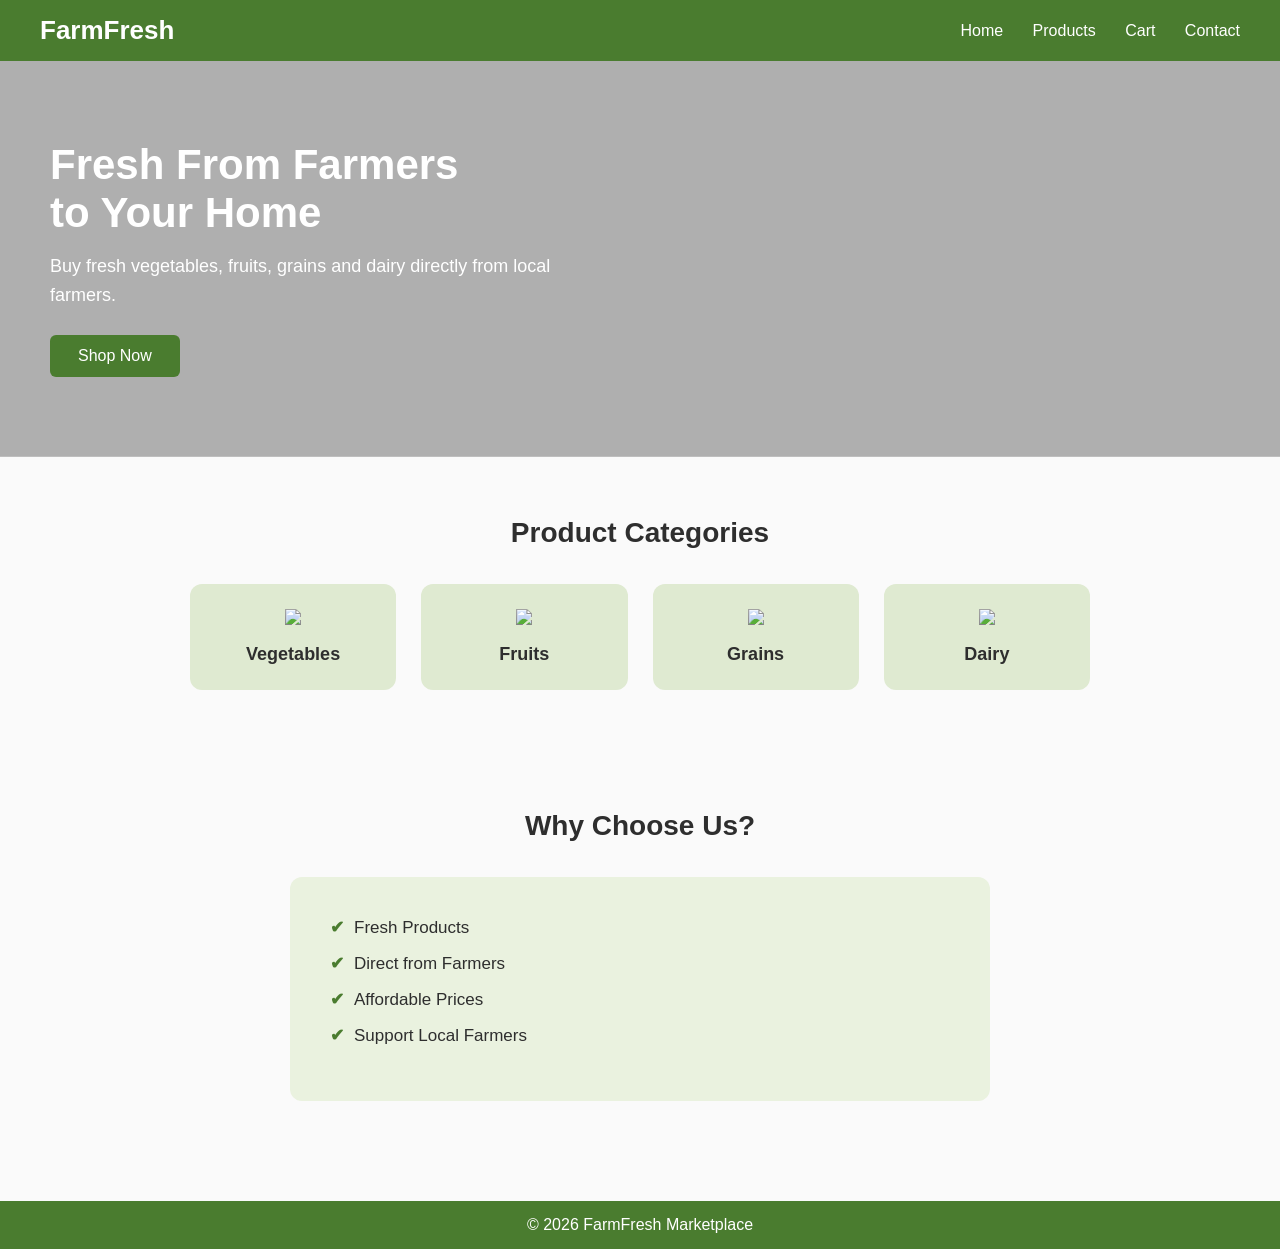
==== index.html @ 1647afa7 "Initial commit" ====
<!DOCTYPE html>
<html lang="en">
<head>
    <meta charset="UTF-8">
    <title>FarmFresh</title>
    <meta name="viewport" content="width=device-width, initial-scale=1.0">

    <style>
        :root {
            --green-dark: #4a7c2f;
            --green-light: #eaf2df;
            --green-soft: #dfead1;
            --text-dark: #2e2e2e;
        }

        * {
            margin: 0;
            padding: 0;
            box-sizing: border-box;
            font-family: "Segoe UI", sans-serif;
        }

        body {
            background-color: #fafafa;
            color: var(--text-dark);
        }

        /* NAVBAR */
        header {
            background-color: var(--green-dark);
            padding: 15px 40px;
            display: flex;
            justify-content: space-between;
            align-items: center;
            color: white;
        }

        header h1 {
            font-size: 26px;
        }

        nav a {
            color: white;
            text-decoration: none;
            margin-left: 25px;
            font-weight: 500;
        }

        nav a:hover {
            text-decoration: underline;
        }

        /* HERO */
        .hero {
            background: 
                linear-gradient(rgba(0,0,0,0.3), rgba(0,0,0,0.3)),
                url("https://images.unsplash.com/photo-1542838132-92c53300491e");
            background-size: cover;
            background-position: center;
            padding: 80px 50px;
            color: white;
        }

        .hero-content {
            max-width: 550px;
        }

        .hero h2 {
            font-size: 42px;
            margin-bottom: 15px;
        }

        .hero p {
            font-size: 18px;
            margin-bottom: 25px;
            line-height: 1.6;
        }

        .hero button {
            background-color: var(--green-dark);
            border: none;
            padding: 12px 28px;
            font-size: 16px;
            color: white;
            cursor: pointer;
            border-radius: 6px;
        }

        .hero button:hover {
            background-color: #3e6826;
        }

        /* SECTION */
        section {
            padding: 60px 40px;
            text-align: center;
        }

        section h3 {
            font-size: 28px;
            margin-bottom: 35px;
        }

        /* CATEGORIES */
        .categories {
            display: grid;
            grid-template-columns: repeat(auto-fit, minmax(180px, 1fr));
            gap: 25px;
            max-width: 900px;
            margin: auto;
        }

        .card {
            background-color: var(--green-soft);
            padding: 25px;
            border-radius: 12px;
            transition: transform 0.2s;
            cursor: pointer;
        }

        .card:hover {
            transform: translateY(-6px);
        }

        .card img {
            width: 60px;
            margin-bottom: 15px;
        }

        .card h4 {
            font-size: 18px;
        }

        /* WHY CHOOSE US */
        .why {
            background-color: var(--green-light);
            max-width: 700px;
            margin: auto;
            padding: 40px;
            border-radius: 12px;
            text-align: left;
        }

        .why li {
            list-style: none;
            margin-bottom: 15px;
            font-size: 17px;
        }

        .why li::before {
            content: "✔";
            color: var(--green-dark);
            font-weight: bold;
            margin-right: 10px;
        }

        /* FOOTER */
        footer {
            background-color: var(--green-dark);
            color: white;
            text-align: center;
            padding: 15px;
            margin-top: 40px;
        }

        /* RESPONSIVE */
        @media (max-width: 600px) {
            .hero h2 {
                font-size: 32px;
            }
        }
    </style>
</head>
<body>

<header>
    <h1>FarmFresh</h1>
    <nav>
        <a href="#">Home</a>
        <a href="#">Products</a>
        <a href="#">Cart</a>
        <a href="#">Contact</a>
    </nav>
</header>

<div class="hero">
    <div class="hero-content">
        <h2>Fresh From Farmers<br>to Your Home</h2>
        <p>
            Buy fresh vegetables, fruits, grains and dairy
            directly from local farmers.
        </p>
        <button onclick="shopNow()">Shop Now</button>
    </div>
</div>

<section>
    <h3>Product Categories</h3>
    <div class="categories">
        <div class="card">
            <img src="https://img.icons8.com/color/96/broccoli.png">
            <h4>Vegetables</h4>
        </div>
        <div class="card">
            <img src="https://img.icons8.com/color/96/apple.png">
            <h4>Fruits</h4>
        </div>
        <div class="card">
            <img src="https://img.icons8.com/color/96/wheat.png">
            <h4>Grains</h4>
        </div>
        <div class="card">
            <img src="https://img.icons8.com/color/96/milk-bottle.png">
            <h4>Dairy</h4>
        </div>
    </div>
</section>

<section>
    <h3>Why Choose Us?</h3>
    <ul class="why">
        <li>Fresh Products</li>
        <li>Direct from Farmers</li>
        <li>Affordable Prices</li>
        <li>Support Local Farmers</li>
    </ul>
</section>

<footer>
    © 2026 FarmFresh Marketplace
</footer>

<script>
    function shopNow() {
        alert("Redirecting to products page...");
    }
</script>

</body>
</html>
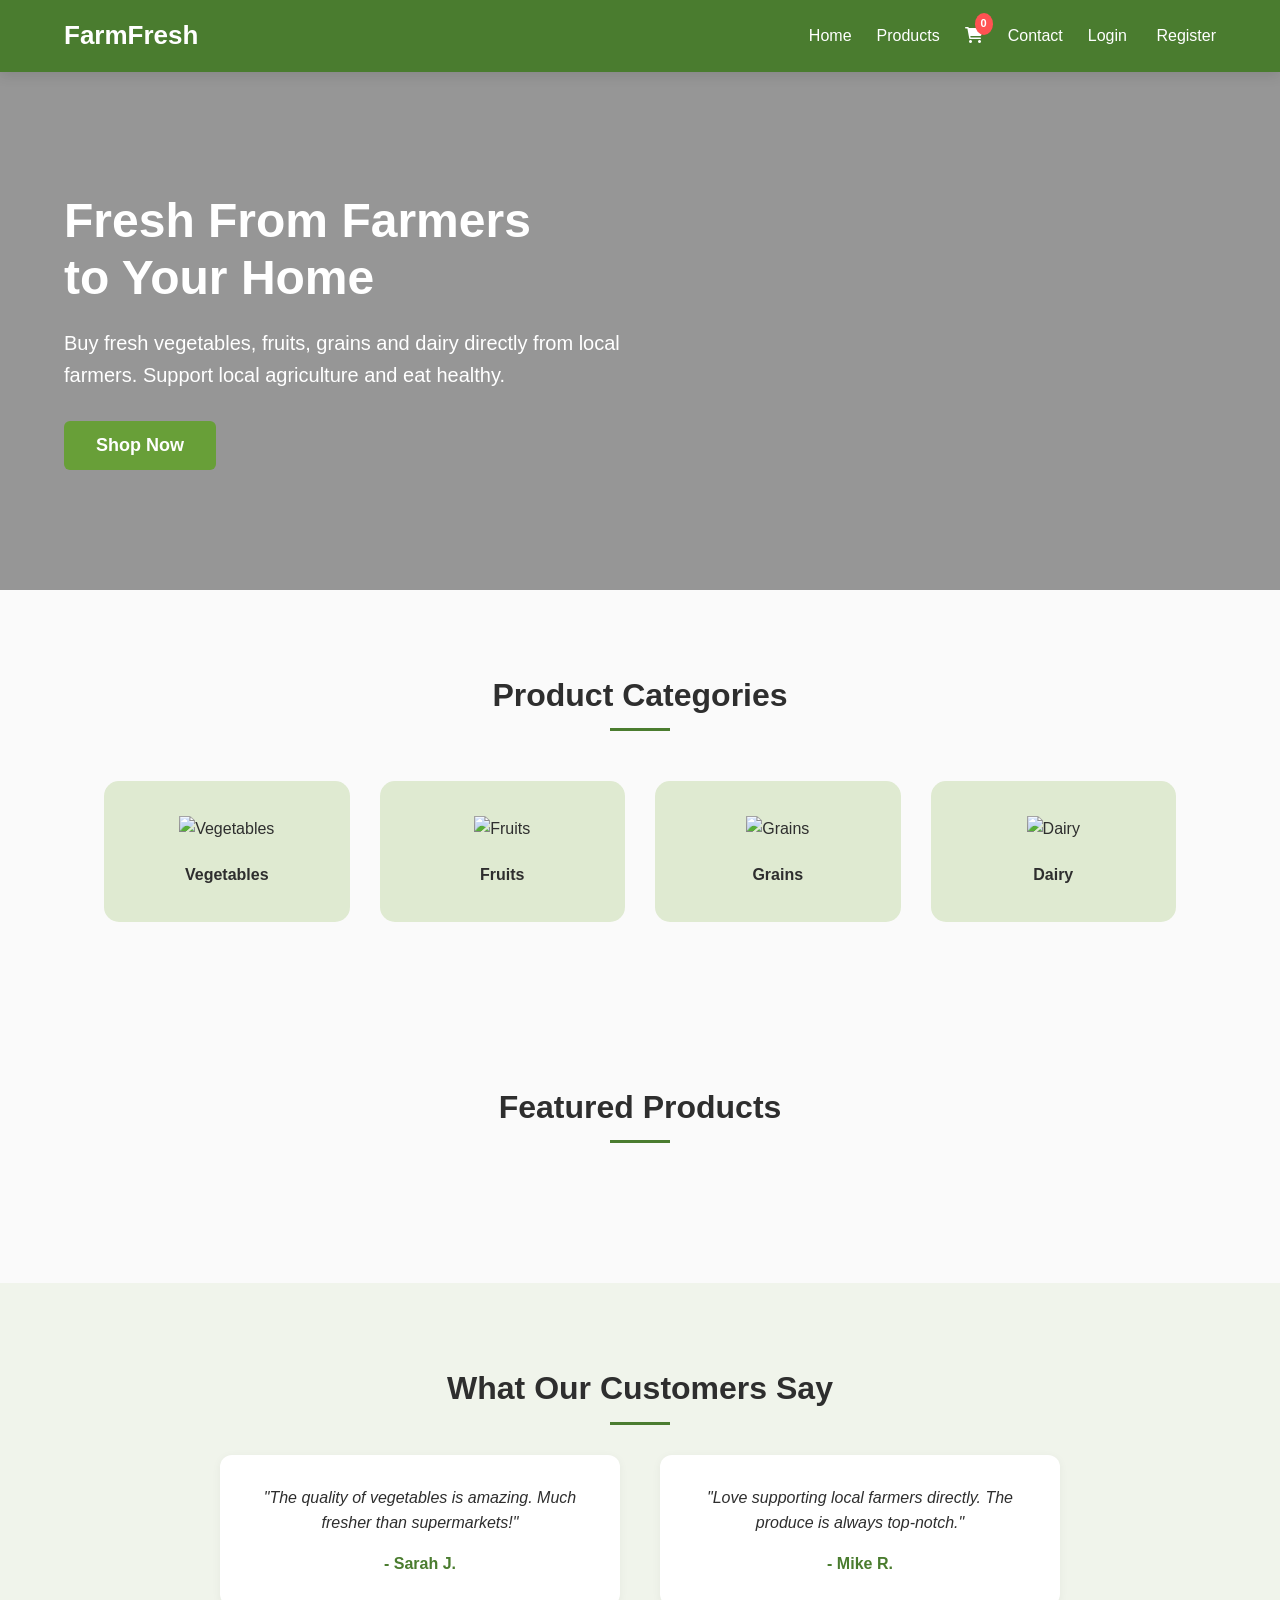
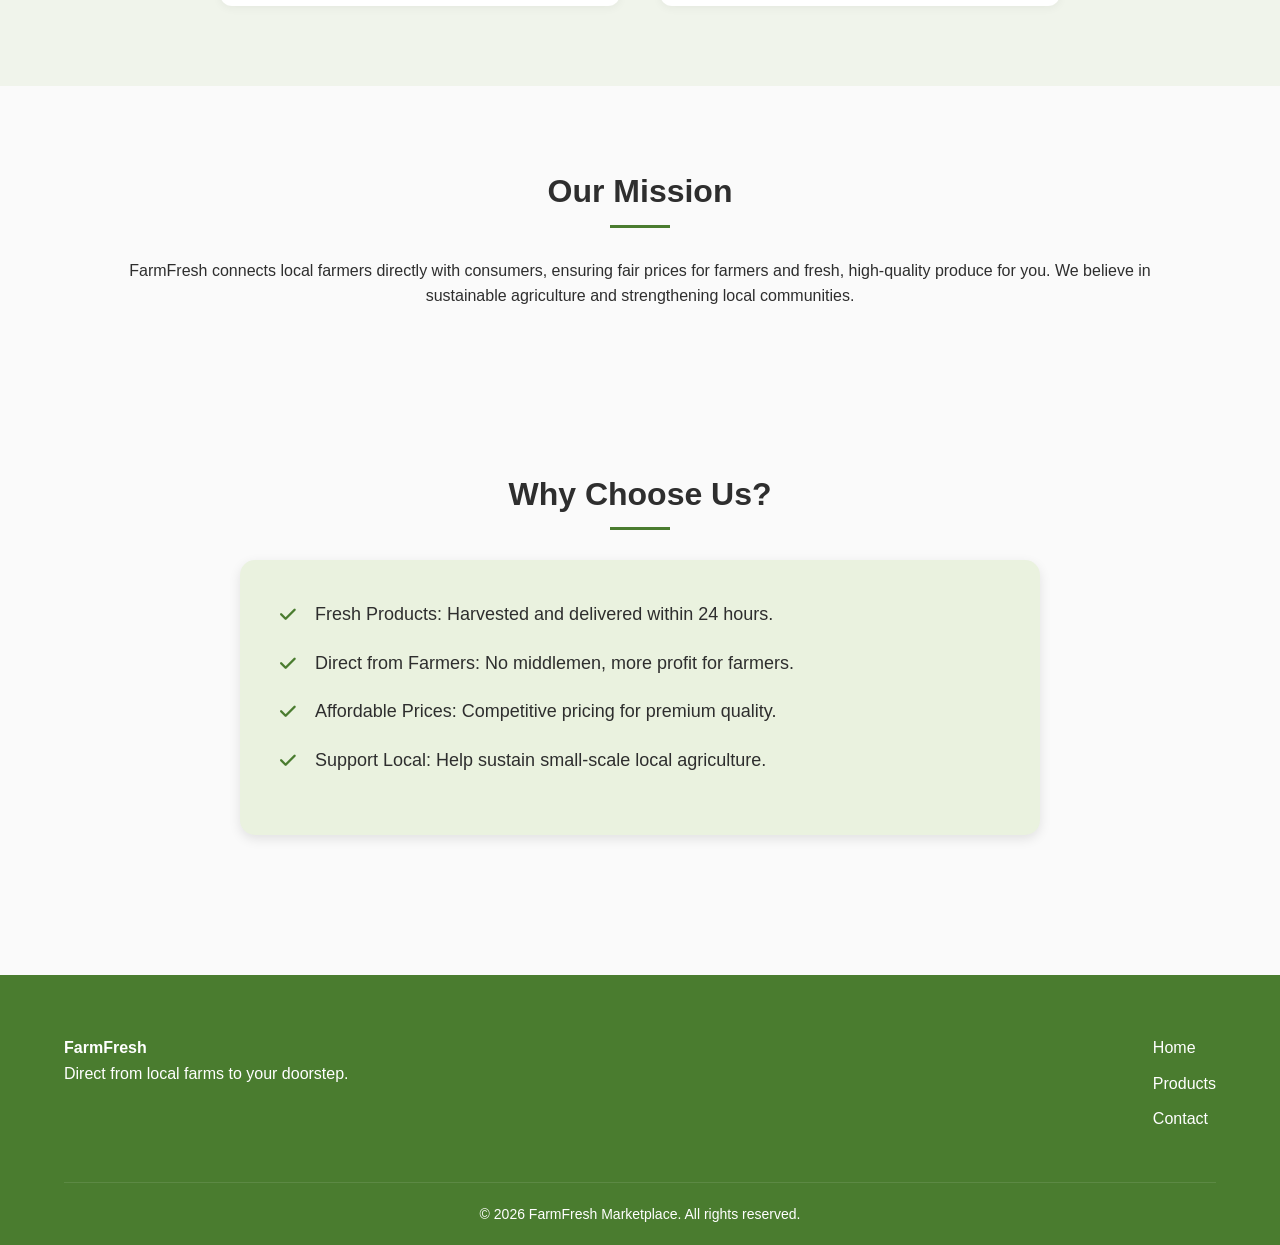
==== commit 68b47041: "deploy build" ====
--- a/index.html
+++ b/index.html
@@ -2,239 +2,321 @@
 <html lang="en">
 <head>
     <meta charset="UTF-8">
-    <title>FarmFresh</title>
+    <title>FarmFresh | Direct from Farmers</title>
     <meta name="viewport" content="width=device-width, initial-scale=1.0">
-
-    <style>
-        :root {
-            --green-dark: #4a7c2f;
-            --green-light: #eaf2df;
-            --green-soft: #dfead1;
-            --text-dark: #2e2e2e;
-        }
-
-        * {
-            margin: 0;
-            padding: 0;
-            box-sizing: border-box;
-            font-family: "Segoe UI", sans-serif;
-        }
-
-        body {
-            background-color: #fafafa;
-            color: var(--text-dark);
-        }
-
-        /* NAVBAR */
-        header {
-            background-color: var(--green-dark);
-            padding: 15px 40px;
-            display: flex;
-            justify-content: space-between;
-            align-items: center;
-            color: white;
-        }
-
-        header h1 {
-            font-size: 26px;
-        }
-
-        nav a {
-            color: white;
-            text-decoration: none;
-            margin-left: 25px;
-            font-weight: 500;
-        }
-
-        nav a:hover {
-            text-decoration: underline;
-        }
-
-        /* HERO */
-        .hero {
-            background: 
-                linear-gradient(rgba(0,0,0,0.3), rgba(0,0,0,0.3)),
-                url("https://images.unsplash.com/photo-1542838132-92c53300491e");
-            background-size: cover;
-            background-position: center;
-            padding: 80px 50px;
-            color: white;
-        }
-
-        .hero-content {
-            max-width: 550px;
-        }
-
-        .hero h2 {
-            font-size: 42px;
-            margin-bottom: 15px;
-        }
-
-        .hero p {
-            font-size: 18px;
-            margin-bottom: 25px;
-            line-height: 1.6;
-        }
-
-        .hero button {
-            background-color: var(--green-dark);
-            border: none;
-            padding: 12px 28px;
-            font-size: 16px;
-            color: white;
-            cursor: pointer;
-            border-radius: 6px;
-        }
-
-        .hero button:hover {
-            background-color: #3e6826;
-        }
-
-        /* SECTION */
-        section {
-            padding: 60px 40px;
-            text-align: center;
-        }
-
-        section h3 {
-            font-size: 28px;
-            margin-bottom: 35px;
-        }
-
-        /* CATEGORIES */
-        .categories {
-            display: grid;
-            grid-template-columns: repeat(auto-fit, minmax(180px, 1fr));
-            gap: 25px;
-            max-width: 900px;
-            margin: auto;
-        }
-
-        .card {
-            background-color: var(--green-soft);
-            padding: 25px;
-            border-radius: 12px;
-            transition: transform 0.2s;
-            cursor: pointer;
-        }
-
-        .card:hover {
-            transform: translateY(-6px);
-        }
-
-        .card img {
-            width: 60px;
-            margin-bottom: 15px;
-        }
-
-        .card h4 {
-            font-size: 18px;
-        }
-
-        /* WHY CHOOSE US */
-        .why {
-            background-color: var(--green-light);
-            max-width: 700px;
-            margin: auto;
-            padding: 40px;
-            border-radius: 12px;
-            text-align: left;
-        }
-
-        .why li {
-            list-style: none;
-            margin-bottom: 15px;
-            font-size: 17px;
-        }
-
-        .why li::before {
-            content: "✔";
-            color: var(--green-dark);
-            font-weight: bold;
-            margin-right: 10px;
-        }
-
-        /* FOOTER */
-        footer {
-            background-color: var(--green-dark);
-            color: white;
-            text-align: center;
-            padding: 15px;
-            margin-top: 40px;
-        }
-
-        /* RESPONSIVE */
-        @media (max-width: 600px) {
-            .hero h2 {
-                font-size: 32px;
-            }
-        }
-    </style>
+    <link rel="stylesheet" href="styles.css">
+    <link rel="stylesheet" href="https://cdnjs.cloudflare.com/ajax/libs/font-awesome/6.0.0/css/all.min.css">
 </head>
 <body>
 
 <header>
-    <h1>FarmFresh</h1>
+    <div class="logo" onclick="showPage('home')">
+        <h1>FarmFresh</h1>
+    </div>
     <nav>
-        <a href="#">Home</a>
-        <a href="#">Products</a>
-        <a href="#">Cart</a>
-        <a href="#">Contact</a>
+        <a href="javascript:void(0)" onclick="showPage('home')">Home</a>
+        <a href="javascript:void(0)" onclick="showPage('products')">Products</a>
+        <a href="javascript:void(0)" onclick="showPage('cart')" class="cart-icon-container">
+            <i class="fas fa-shopping-cart"></i>
+            <span id="cart-count">0</span>
+        </a>
+        <a href="javascript:void(0)" onclick="showPage('contact')">Contact</a>
+        <span id="auth-links">
+            <a href="javascript:void(0)" onclick="showPage('login')">Login</a>
+            <a href="javascript:void(0)" onclick="showPage('register')">Register</a>
+        </span>
+        <span id="user-info" class="hidden">
+            <a href="javascript:void(0)" id="admin-link" class="hidden" onclick="showPage('admin')">Admin</a>
+            <span id="user-email-display"></span>
+            <a href="javascript:void(0)" onclick="logout()">Logout</a>
+        </span>
     </nav>
 </header>
 
-<div class="hero">
-    <div class="hero-content">
-        <h2>Fresh From Farmers<br>to Your Home</h2>
-        <p>
-            Buy fresh vegetables, fruits, grains and dairy
-            directly from local farmers.
-        </p>
-        <button onclick="shopNow()">Shop Now</button>
-    </div>
+<main id="main-content">
+    <!-- HOME PAGE -->
+    <div id="home-page" class="page">
+        <div class="hero">
+            <div class="hero-content">
+                <h2>Fresh From Farmers<br>to Your Home</h2>
+                <p>
+                    Buy fresh vegetables, fruits, grains and dairy
+                    directly from local farmers. Support local agriculture and eat healthy.
+                </p>
+                <button onclick="showPage('products')">Shop Now</button>
+            </div>
+        </div>
+
+        <section>
+            <h3>Product Categories</h3>
+            <div class="categories">
+                <div class="card" onclick="filterProducts('Vegetables')">
+                    <img src="https://img.icons8.com/color/96/broccoli.png" alt="Vegetables">
+                    <h4>Vegetables</h4>
+                </div>
+                <div class="card" onclick="filterProducts('Fruits')">
+                    <img src="https://img.icons8.com/color/96/apple.png" alt="Fruits">
+                    <h4>Fruits</h4>
+                </div>
+                <div class="card" onclick="filterProducts('Grains')">
+                    <img src="https://img.icons8.com/color/96/wheat.png" alt="Grains">
+                    <h4>Grains</h4>
+                </div>
+                <div class="card" onclick="filterProducts('Dairy')">
+                    <img src="https://img.icons8.com/color/96/cheese.png" alt="Dairy">
+                    <h4>Dairy</h4>
+                </div>
+            </div>
+        </section>
+
+        <section class="featured-products">
+            <h3>Featured Products</h3>
+            <div id="featured-grid" class="product-grid">
+                <!-- Featured products will be loaded here -->
+            </div>
+        </section>
+
+        <section class="testimonials">
+            <h3>What Our Customers Say</h3>
+            <div class="testimonial-container">
+                <div class="testimonial-card">
+                    <p>"The quality of vegetables is amazing. Much fresher than supermarkets!"</p>
+                    <span>- Sarah J.</span>
+                </div>
+                <div class="testimonial-card">
+                    <p>"Love supporting local farmers directly. The produce is always top-notch."</p>
+                    <span>- Mike R.</span>
+                </div>
+            </div>
+        </section>
+
+        <section class="about-us">
+            <div class="about-content">
+                <h3>Our Mission</h3>
+                <p>FarmFresh connects local farmers directly with consumers, ensuring fair prices for farmers and fresh, high-quality produce for you. We believe in sustainable agriculture and strengthening local communities.</p>
+            </div>
+        </section>
+
+        <section>
+            <h3>Why Choose Us?</h3>
+            <ul class="why">
+                <li>Fresh Products: Harvested and delivered within 24 hours.</li>
+                <li>Direct from Farmers: No middlemen, more profit for farmers.</li>
+                <li>Affordable Prices: Competitive pricing for premium quality.</li>
+                <li>Support Local: Help sustain small-scale local agriculture.</li>
+            </ul>
+        </section>
+    </div>
+
+    <!-- PRODUCTS PAGE -->
+    <div id="products-page" class="page hidden">
+        <section>
+            <h2>Our Fresh Produce</h2>
+            <div class="filter-bar">
+                <button onclick="filterProducts('All')" class="filter-btn active">All</button>
+                <button onclick="filterProducts('Vegetables')" class="filter-btn">Vegetables</button>
+                <button onclick="filterProducts('Fruits')" class="filter-btn">Fruits</button>
+                <button onclick="filterProducts('Grains')" class="filter-btn">Grains</button>
+                <button onclick="filterProducts('Dairy')" class="filter-btn">Dairy</button>
+            </div>
+            <div id="products-grid" class="product-grid">
+                <!-- All products will be loaded here -->
+            </div>
+        </section>
+    </div>
+
+    <!-- CART PAGE -->
+    <div id="cart-page" class="page hidden">
+        <section class="cart-container">
+            <h2>Your Shopping Cart</h2>
+            <div id="cart-items">
+                <!-- Cart items will be loaded here -->
+            </div>
+            <div id="cart-summary" class="cart-summary">
+                <div class="summary-row">
+                    <span>Subtotal:</span>
+                    <span id="cart-subtotal">$0.00</span>
+                </div>
+                <div class="summary-row">
+                    <span>Delivery:</span>
+                    <span id="cart-delivery">$5.00</span>
+                </div>
+                <div class="summary-row total">
+                    <span>Total:</span>
+                    <span id="cart-total">$0.00</span>
+                </div>
+                <button class="checkout-btn" onclick="showPage('checkout')">Proceed to Checkout</button>
+                <button class="continue-btn" onclick="showPage('products')">Continue Shopping</button>
+            </div>
+            <div id="empty-cart-msg" class="hidden">
+                <p>Your cart is empty.</p>
+                <button onclick="showPage('products')">Go Shopping</button>
+            </div>
+        </section>
+    </div>
+
+    <!-- CHECKOUT PAGE -->
+    <div id="checkout-page" class="page hidden">
+        <section class="checkout-container">
+            <h2>Checkout</h2>
+            <div class="checkout-flex">
+                <form id="checkout-form" onsubmit="processPayment(event)">
+                    <div class="form-section">
+                        <h4>Shipping Information</h4>
+                        <input type="text" id="checkout-name" placeholder="Full Name" required>
+                        <textarea id="checkout-address" placeholder="Delivery Address" required rows="3"></textarea>
+                    </div>
+                    <div class="form-section">
+                        <h4>Payment Information (Simulation)</h4>
+                        <div class="payment-icons">
+                            <i class="fab fa-cc-visa"></i>
+                            <i class="fab fa-cc-mastercard"></i>
+                            <i class="fab fa-cc-apple-pay"></i>
+                        </div>
+                        <input type="text" placeholder="Card Number (Demo: 4242...)" required>
+                        <div class="form-row">
+                            <input type="text" placeholder="MM/YY" required>
+                            <input type="text" placeholder="CVV" required>
+                        </div>
+                    </div>
+                    <button type="submit" class="place-order-btn">Pay & Place Order</button>
+                </form>
+                <div class="order-summary-box">
+                    <h4>Order Summary</h4>
+                    <div id="checkout-summary-items"></div>
+                    <hr>
+                    <div class="summary-row total">
+                        <span>Total to Pay:</span>
+                        <span id="checkout-total">$0.00</span>
+                    </div>
+                </div>
+            </div>
+        </section>
+    </div>
+
+    <!-- ORDER CONFIRMATION PAGE -->
+    <div id="confirmation-page" class="page hidden">
+        <section class="confirmation-container">
+            <div class="success-icon">
+                <i class="fas fa-check-circle"></i>
+            </div>
+            <h2>Order Confirmed!</h2>
+            <p>Thank you for your purchase. Your order <strong>#FF-98234</strong> has been placed successfully.</p>
+            <p>We've sent a confirmation email to your inbox. Your fresh produce will be delivered within 24 hours.</p>
+            <div class="order-details-mini">
+                <p><strong>Estimated Delivery:</strong> Tomorrow, 10:00 AM - 2:00 PM</p>
+            </div>
+            <button onclick="showPage('home')">Back to Home</button>
+        </section>
+    </div>
+
+    <!-- CONTACT PAGE -->
+    <div id="contact-page" class="page hidden">
+        <section>
+            <h2>Contact Us</h2>
+            <div class="contact-container">
+                <div class="contact-info">
+                    <p><i class="fas fa-map-marker-alt"></i> 123 Farm Road, Green Valley</p>
+                    <p><i class="fas fa-phone"></i> +1 234 567 890</p>
+                    <p><i class="fas fa-envelope"></i> support@farmfresh.com</p>
+                </div>
+                <form class="contact-form" onsubmit="event.preventDefault(); alert('Message sent!');">
+                    <input type="text" placeholder="Name" required>
+                    <input type="email" placeholder="Email" required>
+                    <textarea placeholder="Message" rows="5" required></textarea>
+                    <button type="submit">Send Message</button>
+                </form>
+            </div>
+        </section>
+    </div>
+
+    <!-- LOGIN PAGE -->
+    <div id="login-page" class="page hidden">
+        <section class="auth-container">
+            <h2>Login</h2>
+            <form id="login-form" onsubmit="login(event)">
+                <input type="email" id="login-email" placeholder="Email Address" required>
+                <input type="password" id="login-password" placeholder="Password" required>
+                <button type="submit">Login</button>
+            </form>
+            <p>Don't have an account? <a href="javascript:void(0)" onclick="showPage('register')">Register here</a></p>
+        </section>
+    </div>
+
+    <!-- REGISTER PAGE -->
+    <div id="register-page" class="page hidden">
+        <section class="auth-container">
+            <h2>Register</h2>
+            <form id="register-form" onsubmit="register(event)">
+                <input type="email" id="register-email" placeholder="Email Address" required>
+                <input type="tel" id="register-phone" placeholder="Phone Number" required>
+                <input type="password" id="register-password" placeholder="Password" required>
+                <textarea id="register-address" placeholder="Address" required></textarea>
+                <button type="submit">Register</button>
+            </form>
+            <p>Already have an account? <a href="javascript:void(0)" onclick="showPage('login')">Login here</a></p>
+        </section>
+    </div>
+
+    <!-- ADMIN PAGE -->
+    <div id="admin-page" class="page hidden">
+        <section class="admin-container">
+            <h2>Admin Dashboard</h2>
+            <div class="admin-flex">
+                <div class="admin-form-box">
+                    <h4 id="admin-form-title">Add New Product</h4>
+                    <form id="add-product-form" onsubmit="handleProductSubmit(event)">
+                        <input type="hidden" id="p-id">
+                        <input type="text" id="p-name" placeholder="Product Name" required>
+                        <select id="p-category" required>
+                            <option value="">Select Category</option>
+                            <option value="Vegetables">Vegetables</option>
+                            <option value="Fruits">Fruits</option>
+                            <option value="Grains">Grains</option>
+                            <option value="Dairy">Dairy</option>
+                        </select>
+                        <input type="number" step="0.01" id="p-price" placeholder="Price" required>
+                        <input type="text" id="p-image" placeholder="Image URL">
+                        <label><input type="checkbox" id="p-featured"> Featured Product</label>
+                        <button type="submit" id="admin-form-btn">Add Product</button>
+                        <button type="button" id="cancel-edit-btn" class="hidden" onclick="resetAdminForm()">Cancel Edit</button>
+                    </form>
+                </div>
+                <div class="admin-list-box">
+                    <h4>Manage Products</h4>
+                    <button onclick="exportDB()" style="margin-bottom: 20px; background: #2e7d32;">Export DB to Excel</button>
+                    <div id="admin-product-list">
+                        <!-- Admin product list here -->
+                    </div>
+                </div>
+            </div>
+        </section>
+    </div>
+</main>
+
+<footer>
+    <div class="footer-content">
+        <div class="footer-section">
+            <h4>FarmFresh</h4>
+            <p>Direct from local farms to your doorstep.</p>
+        </div>
+        <div class="footer-links">
+            <a href="javascript:void(0)" onclick="showPage('home')">Home</a>
+            <a href="javascript:void(0)" onclick="showPage('products')">Products</a>
+            <a href="javascript:void(0)" onclick="showPage('contact')">Contact</a>
+        </div>
+    </div>
+    <div class="footer-bottom">
+        © 2026 FarmFresh Marketplace. All rights reserved.
+    </div>
+</footer>
+
+<div id="loading-overlay" class="hidden">
+    <div class="spinner"></div>
+    <p>Processing Payment...</p>
 </div>
 
-<section>
-    <h3>Product Categories</h3>
-    <div class="categories">
-        <div class="card">
-            <img src="https://img.icons8.com/color/96/broccoli.png">
-            <h4>Vegetables</h4>
-        </div>
-        <div class="card">
-            <img src="https://img.icons8.com/color/96/apple.png">
-            <h4>Fruits</h4>
-        </div>
-        <div class="card">
-            <img src="https://img.icons8.com/color/96/wheat.png">
-            <h4>Grains</h4>
-        </div>
-        <div class="card">
-            <img src="https://img.icons8.com/color/96/milk-bottle.png">
-            <h4>Dairy</h4>
-        </div>
-    </div>
-</section>
-
-<section>
-    <h3>Why Choose Us?</h3>
-    <ul class="why">
-        <li>Fresh Products</li>
-        <li>Direct from Farmers</li>
-        <li>Affordable Prices</li>
-        <li>Support Local Farmers</li>
-    </ul>
-</section>
-
-<footer>
-    © 2026 FarmFresh Marketplace
-</footer>
-
-<script>
-    function shopNow() {
-        alert("Redirecting to products page...");
-    }
-</script>
+<script src="script.js"></script>
 
 </body>
 </html>
--- a/styles.css
+++ b/styles.css
@@ -0,0 +1,662 @@
+:root {
+    --green-dark: #4a7c2f;
+    --green-medium: #689f38;
+    --green-light: #eaf2df;
+    --green-soft: #dfead1;
+    --text-dark: #2e2e2e;
+    --text-gray: #666;
+    --white: #ffffff;
+    --bg-light: #fafafa;
+    --shadow: 0 4px 12px rgba(0,0,0,0.1);
+}
+
+* {
+    margin: 0;
+    padding: 0;
+    box-sizing: border-box;
+    font-family: "Segoe UI", Tahoma, Geneva, Verdana, sans-serif;
+}
+
+body {
+    background-color: var(--bg-light);
+    color: var(--text-dark);
+    line-height: 1.6;
+}
+
+/* NAVBAR */
+header {
+    background-color: var(--green-dark);
+    padding: 15px 5%;
+    display: flex;
+    justify-content: space-between;
+    align-items: center;
+    color: white;
+    position: sticky;
+    top: 0;
+    z-index: 1000;
+    box-shadow: var(--shadow);
+}
+
+header h1 {
+    font-size: 26px;
+    cursor: pointer;
+}
+
+nav {
+    display: flex;
+    align-items: center;
+}
+
+nav a {
+    color: white;
+    text-decoration: none;
+    margin-left: 25px;
+    font-weight: 500;
+    transition: color 0.3s;
+}
+
+nav a:hover {
+    color: var(--green-soft);
+}
+
+.cart-icon-container {
+    position: relative;
+}
+
+#cart-count {
+    position: absolute;
+    top: -10px;
+    right: -10px;
+    background-color: #ff5252;
+    color: white;
+    font-size: 11px;
+    padding: 2px 6px;
+    border-radius: 50%;
+    font-weight: bold;
+}
+
+/* PAGE VISIBILITY */
+.page {
+    animation: fadeIn 0.4s ease-in-out;
+}
+
+.hidden {
+    display: none !important;
+}
+
+@keyframes fadeIn {
+    from { opacity: 0; transform: translateY(10px); }
+    to { opacity: 1; transform: translateY(0); }
+}
+
+/* HERO */
+.hero {
+    background: 
+        linear-gradient(rgba(0,0,0,0.4), rgba(0,0,0,0.4)),
+        url("https://images.unsplash.com/photo-1500937386664-56d1dfef3854?ixlib=rb-1.2.1&auto=format&fit=crop&w=1350&q=80");
+    background-size: cover;
+    background-position: center;
+    padding: 120px 5%;
+    color: white;
+    text-align: left;
+}
+
+.hero-content {
+    max-width: 600px;
+}
+
+.hero h2 {
+    font-size: 48px;
+    margin-bottom: 20px;
+    line-height: 1.2;
+}
+
+.hero p {
+    font-size: 20px;
+    margin-bottom: 30px;
+}
+
+.hero button, .checkout-btn, .place-order-btn, .contact-form button, #empty-cart-msg button, .confirmation-container button, .auth-container button, .admin-container button {
+    background-color: var(--green-medium);
+    border: none;
+    padding: 14px 32px;
+    font-size: 18px;
+    color: white;
+    cursor: pointer;
+    border-radius: 6px;
+    font-weight: 600;
+    transition: background 0.3s;
+    display: inline-block;
+    width: auto;
+}
+
+.hero button:hover, .checkout-btn:hover, .place-order-btn:hover, .contact-form button:hover, #empty-cart-msg button:hover, .confirmation-container button:hover, .auth-container button:hover, .admin-container button:hover {
+    background-color: var(--green-dark);
+}
+
+.auth-container button, .admin-form-box button {
+    width: 100%;
+}
+
+/* SECTION COMMON */
+section {
+    padding: 80px 5%;
+    max-width: 1200px;
+    margin: 0 auto;
+    text-align: center;
+}
+
+section h3 {
+    font-size: 32px;
+    margin-bottom: 40px;
+    position: relative;
+    display: inline-block;
+}
+
+section h3::after {
+    content: '';
+    position: absolute;
+    bottom: -10px;
+    left: 50%;
+    transform: translateX(-50%);
+    width: 60px;
+    height: 3px;
+    background-color: var(--green-dark);
+}
+
+/* CATEGORIES */
+.categories {
+    display: grid;
+    grid-template-columns: repeat(auto-fit, minmax(200px, 1fr));
+    gap: 30px;
+    margin-top: 20px;
+}
+
+.card {
+    background-color: var(--green-soft);
+    padding: 35px;
+    border-radius: 15px;
+    transition: all 0.3s;
+    cursor: pointer;
+}
+
+.card:hover {
+    transform: translateY(-8px);
+    box-shadow: var(--shadow);
+    background-color: var(--green-light);
+}
+
+.card img {
+    width: 70px;
+    margin-bottom: 20px;
+}
+
+/* PRODUCT GRID */
+.product-grid {
+    display: grid;
+    grid-template-columns: repeat(auto-fill, minmax(250px, 1fr));
+    gap: 30px;
+    margin-top: 30px;
+}
+
+.product-card {
+    background: white;
+    border-radius: 12px;
+    overflow: hidden;
+    box-shadow: 0 2px 8px rgba(0,0,0,0.05);
+    transition: transform 0.3s;
+    text-align: left;
+}
+
+.product-card:hover {
+    transform: translateY(-5px);
+    box-shadow: var(--shadow);
+}
+
+.product-img {
+    height: 200px;
+    width: 100%;
+    object-fit: cover;
+}
+
+.product-info {
+    padding: 20px;
+}
+
+.product-cat {
+    font-size: 12px;
+    color: var(--green-dark);
+    text-transform: uppercase;
+    font-weight: 700;
+}
+
+.product-name {
+    font-size: 18px;
+    margin: 5px 0;
+    font-weight: 600;
+}
+
+.product-price {
+    font-size: 16px;
+    font-weight: bold;
+    color: var(--text-dark);
+    margin-bottom: 15px;
+}
+
+.add-to-cart {
+    width: 100%;
+    padding: 10px;
+    background: var(--green-light);
+    border: 1px solid var(--green-medium);
+    color: var(--green-dark);
+    border-radius: 5px;
+    cursor: pointer;
+    font-weight: 600;
+    transition: all 0.3s;
+}
+
+.add-to-cart:hover {
+    background: var(--green-medium);
+    color: white;
+}
+
+/* FILTER BAR */
+.filter-bar {
+    margin-bottom: 40px;
+}
+
+.filter-btn {
+    padding: 8px 20px;
+    margin: 0 5px;
+    border-radius: 20px;
+    border: 1px solid var(--green-dark);
+    background: white;
+    color: var(--green-dark);
+    cursor: pointer;
+    transition: all 0.3s;
+}
+
+.filter-btn.active, .filter-btn:hover {
+    background: var(--green-dark);
+    color: white;
+}
+
+/* TESTIMONIALS */
+.testimonials {
+    background-color: #f0f4eb;
+    max-width: 100%;
+}
+
+.testimonial-container {
+    display: flex;
+    justify-content: center;
+    gap: 40px;
+    flex-wrap: wrap;
+}
+
+.testimonial-card {
+    background: white;
+    padding: 30px;
+    border-radius: 12px;
+    max-width: 400px;
+    box-shadow: 0 2px 10px rgba(0,0,0,0.05);
+    font-style: italic;
+}
+
+.testimonial-card span {
+    display: block;
+    margin-top: 15px;
+    font-weight: bold;
+    font-style: normal;
+    color: var(--green-dark);
+}
+
+/* CART PAGE */
+.cart-container {
+    text-align: left;
+    max-width: 800px;
+}
+
+.cart-item {
+    display: flex;
+    align-items: center;
+    padding: 20px 0;
+    border-bottom: 1px solid #eee;
+}
+
+.cart-item-img {
+    width: 80px;
+    height: 80px;
+    border-radius: 8px;
+    object-fit: cover;
+    margin-right: 20px;
+}
+
+.cart-item-info {
+    flex-grow: 1;
+}
+
+.cart-item-name {
+    font-weight: 600;
+    font-size: 18px;
+}
+
+.cart-item-price {
+    color: var(--text-gray);
+}
+
+.cart-item-qty {
+    display: flex;
+    align-items: center;
+    margin-top: 5px;
+}
+
+.qty-btn {
+    padding: 2px 8px;
+    border: 1px solid #ddd;
+    background: white;
+    cursor: pointer;
+}
+
+.qty-val {
+    margin: 0 10px;
+}
+
+.remove-item {
+    color: #ff5252;
+    cursor: pointer;
+    font-size: 14px;
+    margin-left: 20px;
+}
+
+.cart-summary {
+    background: white;
+    padding: 30px;
+    border-radius: 12px;
+    margin-top: 30px;
+    box-shadow: var(--shadow);
+}
+
+.summary-row {
+    display: flex;
+    justify-content: space-between;
+    margin-bottom: 10px;
+}
+
+.summary-row.total {
+    font-size: 20px;
+    font-weight: bold;
+    border-top: 1px solid #eee;
+    padding-top: 15px;
+    margin-top: 15px;
+}
+
+.continue-btn {
+    display: block;
+    width: 100%;
+    margin-top: 15px;
+    background: white;
+    border: 1px solid var(--green-medium);
+    color: var(--green-medium);
+    padding: 12px;
+    border-radius: 6px;
+    font-weight: 600;
+    cursor: pointer;
+    transition: all 0.3s;
+}
+
+.continue-btn:hover {
+    background: var(--green-light);
+}
+
+/* CHECKOUT */
+.checkout-flex {
+    display: flex;
+    gap: 40px;
+    text-align: left;
+}
+
+#checkout-form {
+    flex: 2;
+}
+
+.order-summary-box {
+    flex: 1;
+    background: white;
+    padding: 25px;
+    border-radius: 12px;
+    height: fit-content;
+    box-shadow: var(--shadow);
+}
+
+.form-section {
+    margin-bottom: 30px;
+}
+
+.form-section h4 {
+    margin-bottom: 15px;
+    border-bottom: 1px solid #eee;
+    padding-bottom: 5px;
+}
+
+input, textarea {
+    width: 100%;
+    padding: 12px;
+    margin-bottom: 15px;
+    border: 1px solid #ddd;
+    border-radius: 5px;
+}
+
+.form-row {
+    display: flex;
+    gap: 15px;
+}
+
+.payment-icons {
+    font-size: 24px;
+    margin-bottom: 15px;
+    color: #555;
+}
+
+.payment-icons i {
+    margin-right: 10px;
+}
+
+/* CONFIRMATION */
+.confirmation-container {
+    padding: 100px 5%;
+}
+
+.success-icon {
+    font-size: 80px;
+    color: var(--green-medium);
+    margin-bottom: 20px;
+}
+
+.order-details-mini {
+    background: #f9f9f9;
+    padding: 20px;
+    border-radius: 8px;
+    margin: 30px auto;
+    max-width: 400px;
+}
+
+/* WHY LIST */
+.why {
+    background-color: var(--green-light);
+    max-width: 800px;
+    margin: auto;
+    padding: 40px;
+    border-radius: 15px;
+    text-align: left;
+    box-shadow: var(--shadow);
+}
+
+.why li {
+    list-style: none;
+    margin-bottom: 20px;
+    font-size: 18px;
+    padding-left: 35px;
+    position: relative;
+}
+
+.why li::before {
+    content: "\f00c";
+    font-family: "Font Awesome 6 Free";
+    font-weight: 900;
+    color: var(--green-dark);
+    position: absolute;
+    left: 0;
+}
+
+/* FOOTER */
+footer {
+    background-color: var(--green-dark);
+    color: white;
+    padding: 60px 5% 20px;
+    margin-top: 60px;
+}
+
+.footer-content {
+    display: flex;
+    justify-content: space-between;
+    flex-wrap: wrap;
+    gap: 40px;
+    max-width: 1200px;
+    margin: 0 auto;
+}
+
+.footer-links a {
+    display: block;
+    color: white;
+    text-decoration: none;
+    margin-bottom: 10px;
+}
+
+.footer-bottom {
+    text-align: center;
+    margin-top: 40px;
+    padding-top: 20px;
+    border-top: 1px solid rgba(255,255,255,0.1);
+    font-size: 14px;
+}
+
+/* LOADING OVERLAY */
+#loading-overlay {
+    position: fixed;
+    top: 0;
+    left: 0;
+    width: 100%;
+    height: 100%;
+    background: rgba(255,255,255,0.9);
+    display: flex;
+    flex-direction: column;
+    justify-content: center;
+    align-items: center;
+    z-index: 2000;
+}
+
+.spinner {
+    width: 50px;
+    height: 50px;
+    border: 5px solid #eee;
+    border-top-color: var(--green-dark);
+    border-radius: 50%;
+    animation: spin 1s linear infinite;
+    margin-bottom: 15px;
+}
+
+@keyframes spin {
+    to { transform: rotate(360deg); }
+}
+
+/* AUTH & ADMIN */
+.auth-container, .admin-container {
+    max-width: 500px;
+    margin: 50px auto;
+    background: white;
+    padding: 40px;
+    border-radius: 12px;
+    box-shadow: var(--shadow);
+}
+
+.admin-container {
+    max-width: 1000px;
+}
+
+.admin-flex {
+    display: flex;
+    gap: 40px;
+    margin-top: 30px;
+    text-align: left;
+}
+
+.admin-form-box, .admin-list-box {
+    flex: 1;
+}
+
+.admin-form-box select {
+    width: 100%;
+    padding: 12px;
+    margin-bottom: 15px;
+    border: 1px solid #ddd;
+    border-radius: 5px;
+}
+
+#user-info {
+    display: flex;
+    align-items: center;
+    gap: 15px;
+    margin-left: 20px;
+    font-size: 14px;
+}
+
+#user-email-display {
+    color: var(--green-soft);
+    font-weight: 600;
+}
+
+.admin-list-item {
+    display: flex;
+    justify-content: space-between;
+    align-items: center;
+    padding: 10px;
+    border-bottom: 1px solid #eee;
+}
+
+.admin-actions {
+    display: flex;
+    gap: 10px;
+}
+
+.admin-edit-btn {
+    color: var(--green-medium);
+    cursor: pointer;
+    background: none;
+    border: none;
+    font-weight: bold;
+}
+
+#cancel-edit-btn {
+    background-color: #757575;
+    margin-top: 10px;
+}
+
+#cancel-edit-btn:hover {
+    background-color: #616161;
+}
+
+.admin-delete-btn {
+    color: #ff5252;
+    cursor: pointer;
+    background: none;
+    border: none;
+    font-weight: bold;
+}
+
+/* RESPONSIVE */
+@media (max-width: 768px) {
+    .admin-flex {
+        flex-direction: column;
+    }
+}
